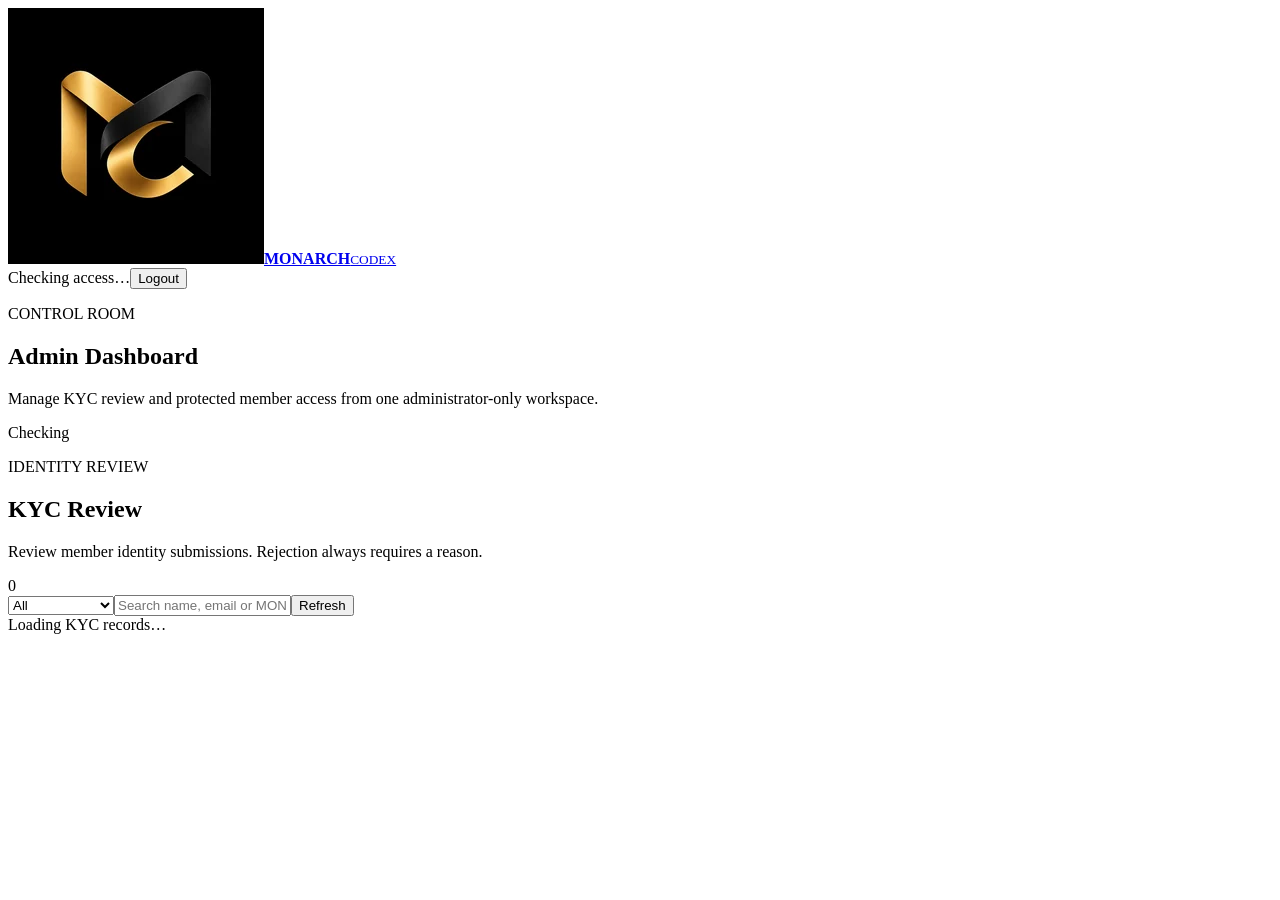
==== admin.html @ a0afd0a4 "Create dedicated administrator dashboard" ====
<!doctype html>
<html lang="en">
<head>
<meta charset="utf-8"><meta name="viewport" content="width=device-width,initial-scale=1">
<title>Admin Dashboard — MONARCH CODEX</title>
<link rel="preconnect" href="https://fonts.googleapis.com"><link rel="preconnect" href="https://fonts.gstatic.com" crossorigin>
<link href="https://fonts.googleapis.com/css2?family=Cinzel:wght@500;600;700&family=DM+Sans:wght@400;500;600;700&family=Playfair+Display:ital,wght@500;600&display=swap" rel="stylesheet">
<link rel="stylesheet" href="css/admin.css?v=20261008-1">
</head>
<body class="admin-page">
<header class="admin-header">
<a class="admin-brand" href="index.html"><img src="assets/monarch-mark.webp" alt="MONARCH CODEX"><span><b>MONARCH</b><small>CODEX</small></span></a>
<div class="admin-header-right"><span id="adminIdentity">Checking access…</span><button id="adminLogout">Logout</button></div>
</header>
<main class="admin-main">
<div id="adminMessage" class="admin-message" aria-live="polite"></div>
<section class="admin-hero"><div><p class="eyebrow">CONTROL ROOM</p><h1>Admin Dashboard</h1><p>Manage KYC review and protected member access from one administrator-only workspace.</p></div><span id="adminLevel" class="admin-level">Checking</span></section>

<section id="workspaceSwitcher" class="workspace-switcher" hidden>
<div><p class="eyebrow">ADMIN WORKSPACE</p><h2>Switch workspace</h2><p>Main administrators can move between Monarch Codex administration and Sovereign Desk administration.</p></div>
<div class="switch-buttons"><button class="workspace-btn active" data-workspace="monarch">MONARCH CODEX</button><button class="workspace-btn" data-workspace="sovereign">SOVEREIGN DESK</button></div>
</section>

<section id="kycWorkspace" class="admin-section">
<div class="section-top"><div><p class="eyebrow">IDENTITY REVIEW</p><h2>KYC Review</h2><p>Review member identity submissions. Rejection always requires a reason.</p></div><span id="kycCount" class="count-pill">0</span></div>
<div class="filters"><select id="kycStatus"><option value="all">All</option><option value="under_review">Under Review</option><option value="approved">Approved</option><option value="rejected">Rejected</option></select><input id="kycSearch" placeholder="Search name, email or MONARCH UID"><button id="kycRefresh">Refresh</button></div>
<div id="kycList" class="kyc-list"><div class="empty">Loading KYC records…</div></div>
</section>

<section id="sovereignWorkspace" class="admin-section" hidden>
<div class="section-top"><div><p class="eyebrow">SOVEREIGN DESK</p><h2>Sovereign Desk Admin</h2><p>This workspace is visible only to administrators with Sovereign Desk permission.</p></div><span class="count-pill">PROTECTED</span></div>
<div class="sovereign-placeholder"><h3>Sovereign Desk control room</h3><p>Signals, desk permissions and desk-specific administration will be placed here. Member accounts never receive this workspace.</p></div>
</section>
</main>
<script src="js/admin.js?v=20261008-1"></script>
</body></html>
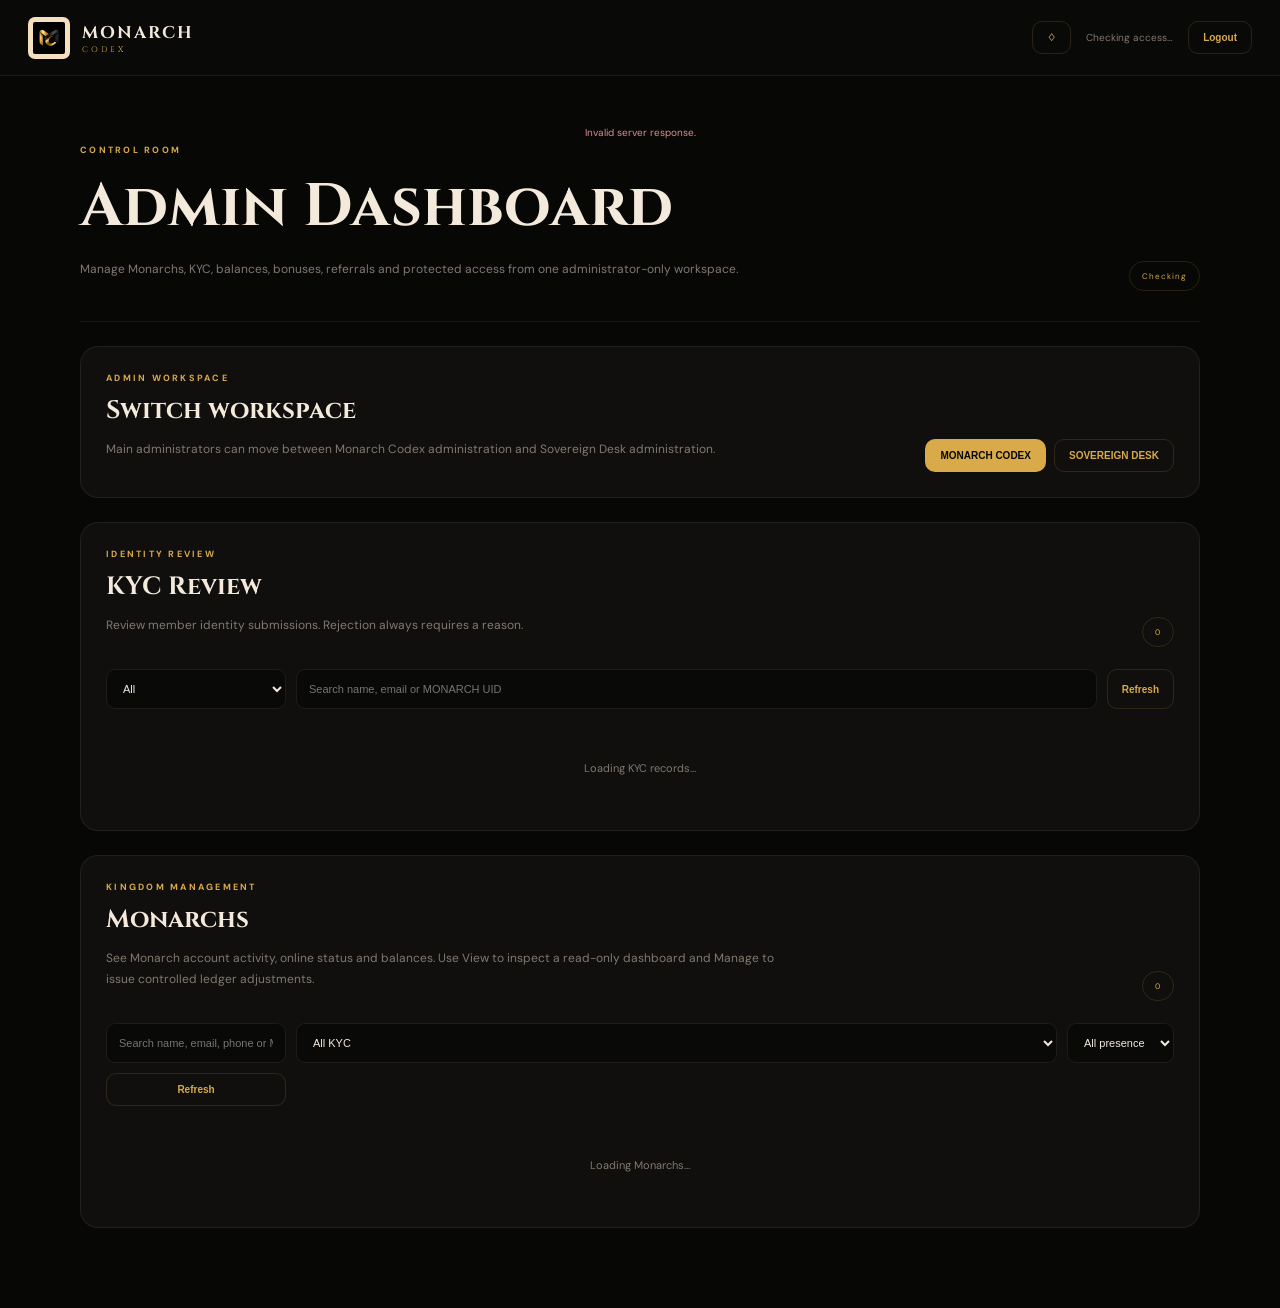
==== commit ce9d2a6b: "Expand admin dashboard with Monarch management and notifications" ====
--- a/admin.html
+++ b/admin.html
@@ -10,11 +10,11 @@
 <body class="admin-page">
 <header class="admin-header">
 <a class="admin-brand" href="index.html"><img src="assets/monarch-mark.webp" alt="MONARCH CODEX"><span><b>MONARCH</b><small>CODEX</small></span></a>
-<div class="admin-header-right"><span id="adminIdentity">Checking access…</span><button id="adminLogout">Logout</button></div>
+<div class="admin-header-right"><div class="admin-notification-wrap"><button id="adminNotificationButton" class="admin-notification-button" type="button" aria-label="Admin notifications" aria-expanded="false">♢<i id="adminNotificationCount" hidden>0</i></button><div id="adminNotificationPanel" class="admin-notification-panel" hidden><div class="notification-head"><strong>Admin notifications</strong><button id="adminNotificationReadAll" type="button">Mark all read</button></div><div id="adminNotificationList" class="notification-list"><div class="notification-empty">No notifications yet.</div></div></div></div><span id="adminIdentity">Checking access…</span><button id="adminLogout">Logout</button></div>
 </header>
 <main class="admin-main">
 <div id="adminMessage" class="admin-message" aria-live="polite"></div>
-<section class="admin-hero"><div><p class="eyebrow">CONTROL ROOM</p><h1>Admin Dashboard</h1><p>Manage KYC review and protected member access from one administrator-only workspace.</p></div><span id="adminLevel" class="admin-level">Checking</span></section>
+<section class="admin-hero"><div><p class="eyebrow">CONTROL ROOM</p><h1>Admin Dashboard</h1><p>Manage Monarchs, KYC, balances, bonuses, referrals and protected access from one administrator-only workspace.</p></div><span id="adminLevel" class="admin-level">Checking</span></section>
 
 <section id="workspaceSwitcher" class="workspace-switcher" hidden>
 <div><p class="eyebrow">ADMIN WORKSPACE</p><h2>Switch workspace</h2><p>Main administrators can move between Monarch Codex administration and Sovereign Desk administration.</p></div>
@@ -27,10 +27,30 @@
 <div id="kycList" class="kyc-list"><div class="empty">Loading KYC records…</div></div>
 </section>
 
+<section id="monarchWorkspace" class="admin-section">
+<div class="section-top"><div><p class="eyebrow">KINGDOM MANAGEMENT</p><h2>Monarchs</h2><p>See Monarch account activity, online status and balances. Use View to inspect a read-only dashboard and Manage to issue controlled ledger adjustments.</p></div><span id="monarchCount" class="count-pill">0</span></div>
+<div class="filters monarch-filters"><input id="monarchSearch" placeholder="Search name, email, phone or MONARCH UID"><select id="monarchKyc"><option value="all">All KYC</option><option value="not_submitted">Not Submitted</option><option value="under_review">Under Review</option><option value="approved">Approved</option><option value="rejected">Rejected</option></select><select id="monarchOnline"><option value="all">All presence</option><option value="online">Online</option><option value="offline">Offline</option></select><button id="monarchRefresh">Refresh</button></div>
+<div id="monarchList" class="monarch-list"><div class="empty">Loading Monarchs…</div></div>
+</section>
+
 <section id="sovereignWorkspace" class="admin-section" hidden>
 <div class="section-top"><div><p class="eyebrow">SOVEREIGN DESK</p><h2>Sovereign Desk Admin</h2><p>This workspace is visible only to administrators with Sovereign Desk permission.</p></div><span class="count-pill">PROTECTED</span></div>
-<div class="sovereign-placeholder"><h3>Sovereign Desk control room</h3><p>Signals, desk permissions and desk-specific administration will be placed here. Member accounts never receive this workspace.</p></div>
+<div class="sovereign-placeholder"><h3>Sovereign Desk control room</h3><p>Signals, desk permissions and desk-specific administration will be placed here. Monarch accounts never receive this workspace.</p></div>
 </section>
 </main>
-<script src="js/admin.js?v=20261008-1"></script>
+<div id="balanceModal" class="admin-modal" hidden>
+  <div class="admin-modal-card">
+    <button id="balanceModalClose" class="admin-modal-close" type="button">×</button>
+    <p class="eyebrow">LEDGER CONTROL</p><h2>Manage Monarch balance</h2><p id="balanceTarget" class="modal-target">Select a Monarch</p>
+    <form id="balanceForm">
+      <div class="modal-balance"><span>Current balance</span><strong id="balanceCurrent">$0.00</strong></div>
+      <label>Action<select name="direction"><option value="credit">Increase / Credit</option><option value="debit">Reduce / Debit</option></select></label>
+      <label>Type<select name="category"><option value="balance">Balance adjustment</option><option value="profit">Profit</option><option value="bonus">Bonus</option><option value="refund">Refund</option><option value="fee">Fee</option></select></label>
+      <label>Amount (USD)<input name="amount" type="number" min="0.01" step="0.01" required placeholder="0.00"></label>
+      <label>Description <small>(optional)</small><textarea name="description" rows="3" placeholder="Reason or note for this ledger entry"></textarea></label>
+      <button class="approve modal-submit" type="submit">Apply ledger entry</button>
+    </form>
+  </div>
+</div>
+<script src="js/admin.js?v=20261008-2"></script>
 </body></html>
--- a/css/admin.css
+++ b/css/admin.css
@@ -0,0 +1 @@
+:root{--g:#d8aa4a;--c:#f4eadc;--m:#82796e;--b:#070706;--p:#100f0d}*{box-sizing:border-box}body{margin:0;background:var(--b);color:var(--c);font-family:"DM Sans",sans-serif}.admin-header{height:76px;padding:0 28px;display:flex;align-items:center;justify-content:space-between;border-bottom:1px solid #ffffff12;background:#090908;position:sticky;top:0;z-index:5}.admin-brand{display:flex;align-items:center;gap:12px;text-decoration:none;color:var(--c)}.admin-brand img{width:42px;height:42px;padding:5px;object-fit:contain;background:#f4dfbf;border-radius:7px}.admin-brand b,.admin-brand small{display:block;font-family:Cinzel,serif;letter-spacing:.12em}.admin-brand b{font-size:17px}.admin-brand small{font-size:8px;color:var(--g);letter-spacing:.38em}.admin-header-right{display:flex;gap:15px;align-items:center;color:var(--m);font-size:10px}.admin-header-right button,.filters button,.switch-buttons button{border:1px solid #d8aa4a29;background:transparent;color:var(--g);border-radius:10px;padding:10px 14px;font-weight:700;font-size:10px}.admin-main{width:min(1120px,calc(100% - 36px));margin:auto;padding:50px 0 80px}.eyebrow{font-size:9px;letter-spacing:.25em;color:var(--g);font-weight:700;margin:0 0 10px}.admin-hero,.section-top,.workspace-switcher{display:flex;justify-content:space-between;align-items:end;gap:20px}.admin-hero{padding-bottom:30px;border-bottom:1px solid #ffffff12}.admin-hero h1{font-family:Cinzel,serif;font-size:clamp(35px,6vw,60px);margin:0 0 12px}.admin-hero p:not(.eyebrow),.section-top p:not(.eyebrow),.workspace-switcher p:not(.eyebrow){color:var(--m);font-size:12px;line-height:1.7;max-width:680px}.admin-level,.count-pill{border:1px solid #d8aa4a29;color:var(--g);padding:9px 12px;border-radius:999px;font-size:8px;letter-spacing:.12em}.admin-section,.workspace-switcher{margin-top:24px;border:1px solid #ffffff12;border-radius:18px;background:var(--p);padding:25px}.section-top h2,.workspace-switcher h2{font-family:Cinzel,serif;margin:0 0 8px;font-size:25px}.filters{display:grid;grid-template-columns:180px 1fr auto;gap:10px;margin:22px 0}.filters input,.filters select{border:1px solid #ffffff14;background:#090908;color:var(--c);border-radius:9px;padding:12px;font-size:11px}.kyc-list{display:grid;gap:12px}.kyc-item{border:1px solid #ffffff12;border-radius:14px;padding:18px;background:#0b0b09}.kyc-item-top{display:flex;justify-content:space-between;gap:15px}.kyc-item h3{font-family:Cinzel,serif;font-size:16px;margin:0 0 5px}.kyc-meta{color:#746c61;font-size:9px;line-height:1.7}.kyc-status{font-size:8px;padding:7px 9px;border:1px solid #d8aa4a29;border-radius:999px;color:var(--g)}.kyc-data{display:grid;grid-template-columns:repeat(3,1fr);gap:1px;margin-top:14px;background:#ffffff0d}.kyc-data div{background:#0f0e0c;padding:12px}.kyc-data span{display:block;color:#625b53;font-size:7px;text-transform:uppercase;letter-spacing:.12em;margin-bottom:5px}.kyc-data strong{font-size:10px;word-break:break-word}.kyc-actions{display:flex;gap:8px;margin-top:14px}.approve,.reject{border-radius:8px;padding:10px 13px;font-weight:700;font-size:9px}.approve{background:var(--g);border:1px solid var(--g)}.reject{background:transparent;border:1px solid #dc6e6e4d;color:#dd8989}.empty{padding:30px;text-align:center;color:var(--m);font-size:11px}.switch-buttons{display:flex;gap:8px}.workspace-btn.active{background:var(--g);color:#080706}.sovereign-placeholder{padding:30px;border:1px dashed #d8aa4a33;border-radius:14px;margin-top:20px}.sovereign-placeholder p{color:var(--m);font-size:11px;line-height:1.7}.admin-message{min-height:18px;text-align:center;color:var(--g);font-size:10px}.admin-message.error{color:#df8c8c}.admin-message.success{color:#b9df8d}@media(max-width:700px){.admin-header{padding:0 15px}.admin-header-right span{display:none}.admin-main{width:calc(100% - 24px);padding:35px 0}.admin-hero,.workspace-switcher,.section-top{align-items:flex-start;flex-direction:column}.filters{grid-template-columns:1fr}.kyc-data{grid-template-columns:1fr}.kyc-item-top{flex-direction:column}.switch-buttons{width:100%;flex-direction:column}.switch-buttons button{width:100%}}
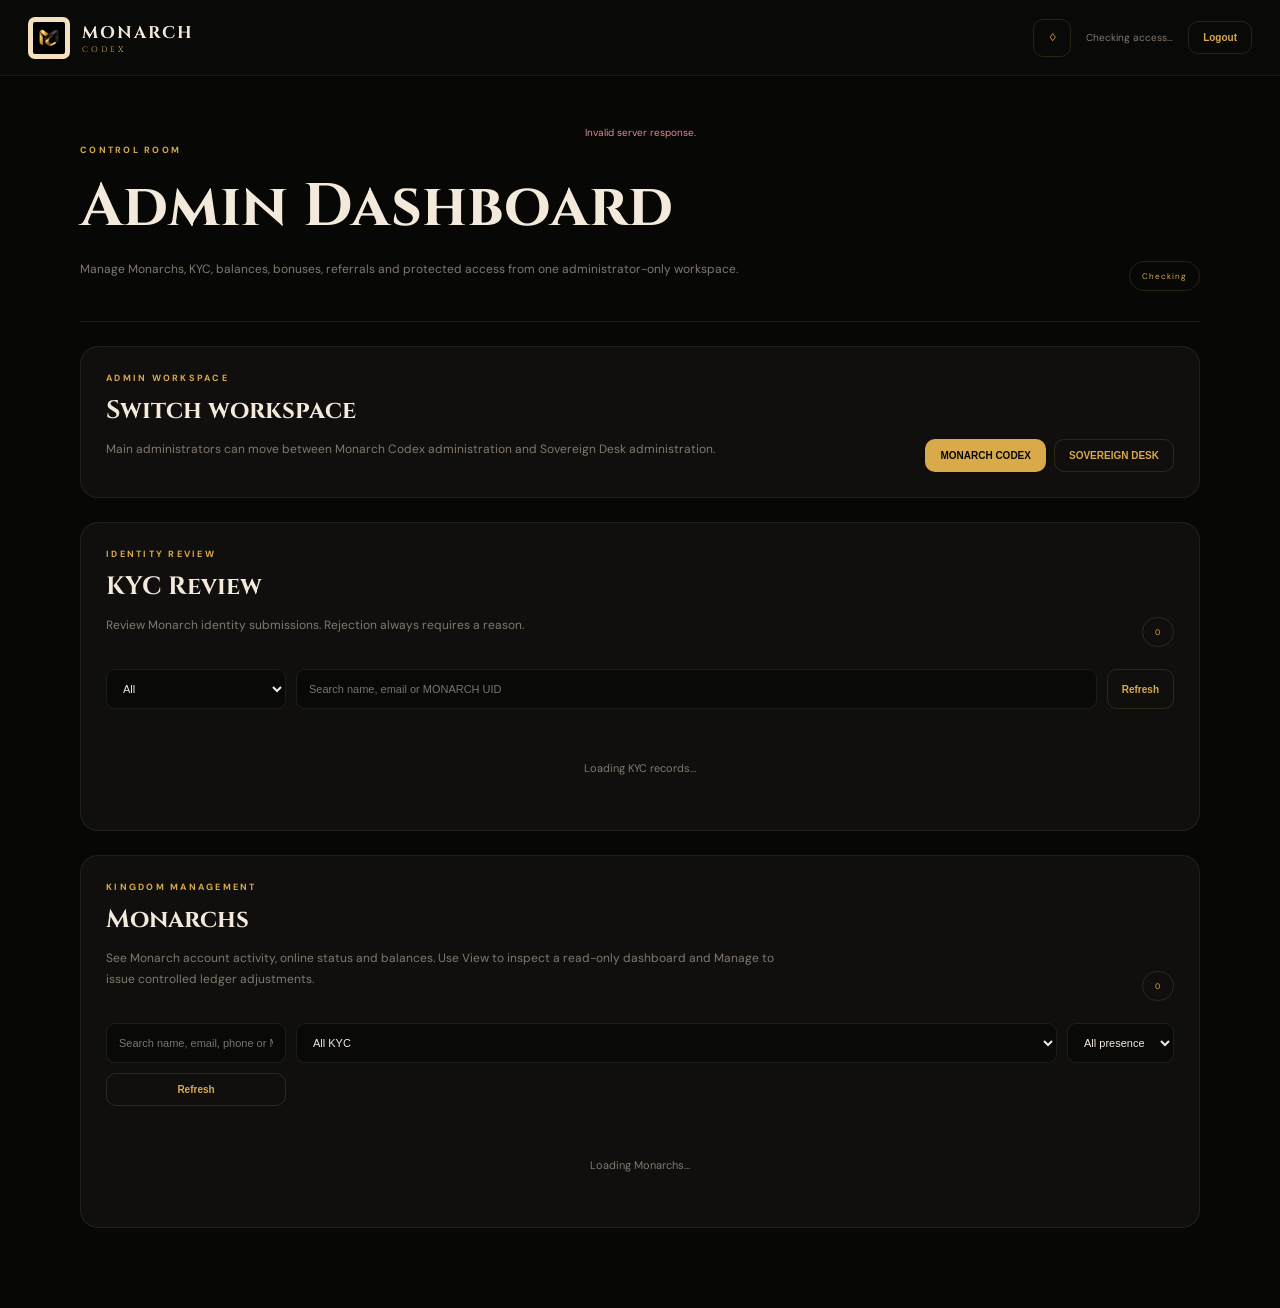
==== commit 7664ce40: "Use Monarch terminology across dashboards" ====
--- a/admin.html
+++ b/admin.html
@@ -22,7 +22,7 @@
 </section>
 
 <section id="kycWorkspace" class="admin-section">
-<div class="section-top"><div><p class="eyebrow">IDENTITY REVIEW</p><h2>KYC Review</h2><p>Review member identity submissions. Rejection always requires a reason.</p></div><span id="kycCount" class="count-pill">0</span></div>
+<div class="section-top"><div><p class="eyebrow">IDENTITY REVIEW</p><h2>KYC Review</h2><p>Review Monarch identity submissions. Rejection always requires a reason.</p></div><span id="kycCount" class="count-pill">0</span></div>
 <div class="filters"><select id="kycStatus"><option value="all">All</option><option value="under_review">Under Review</option><option value="approved">Approved</option><option value="rejected">Rejected</option></select><input id="kycSearch" placeholder="Search name, email or MONARCH UID"><button id="kycRefresh">Refresh</button></div>
 <div id="kycList" class="kyc-list"><div class="empty">Loading KYC records…</div></div>
 </section>
--- a/css/admin.css
+++ b/css/admin.css
@@ -1 +1,9 @@
-:root{--g:#d8aa4a;--c:#f4eadc;--m:#82796e;--b:#070706;--p:#100f0d}*{box-sizing:border-box}body{margin:0;background:var(--b);color:var(--c);font-family:"DM Sans",sans-serif}.admin-header{height:76px;padding:0 28px;display:flex;align-items:center;justify-content:space-between;border-bottom:1px solid #ffffff12;background:#090908;position:sticky;top:0;z-index:5}.admin-brand{display:flex;align-items:center;gap:12px;text-decoration:none;color:var(--c)}.admin-brand img{width:42px;height:42px;padding:5px;object-fit:contain;background:#f4dfbf;border-radius:7px}.admin-brand b,.admin-brand small{display:block;font-family:Cinzel,serif;letter-spacing:.12em}.admin-brand b{font-size:17px}.admin-brand small{font-size:8px;color:var(--g);letter-spacing:.38em}.admin-header-right{display:flex;gap:15px;align-items:center;color:var(--m);font-size:10px}.admin-header-right button,.filters button,.switch-buttons button{border:1px solid #d8aa4a29;background:transparent;color:var(--g);border-radius:10px;padding:10px 14px;font-weight:700;font-size:10px}.admin-main{width:min(1120px,calc(100% - 36px));margin:auto;padding:50px 0 80px}.eyebrow{font-size:9px;letter-spacing:.25em;color:var(--g);font-weight:700;margin:0 0 10px}.admin-hero,.section-top,.workspace-switcher{display:flex;justify-content:space-between;align-items:end;gap:20px}.admin-hero{padding-bottom:30px;border-bottom:1px solid #ffffff12}.admin-hero h1{font-family:Cinzel,serif;font-size:clamp(35px,6vw,60px);margin:0 0 12px}.admin-hero p:not(.eyebrow),.section-top p:not(.eyebrow),.workspace-switcher p:not(.eyebrow){color:var(--m);font-size:12px;line-height:1.7;max-width:680px}.admin-level,.count-pill{border:1px solid #d8aa4a29;color:var(--g);padding:9px 12px;border-radius:999px;font-size:8px;letter-spacing:.12em}.admin-section,.workspace-switcher{margin-top:24px;border:1px solid #ffffff12;border-radius:18px;background:var(--p);padding:25px}.section-top h2,.workspace-switcher h2{font-family:Cinzel,serif;margin:0 0 8px;font-size:25px}.filters{display:grid;grid-template-columns:180px 1fr auto;gap:10px;margin:22px 0}.filters input,.filters select{border:1px solid #ffffff14;background:#090908;color:var(--c);border-radius:9px;padding:12px;font-size:11px}.kyc-list{display:grid;gap:12px}.kyc-item{border:1px solid #ffffff12;border-radius:14px;padding:18px;background:#0b0b09}.kyc-item-top{display:flex;justify-content:space-between;gap:15px}.kyc-item h3{font-family:Cinzel,serif;font-size:16px;margin:0 0 5px}.kyc-meta{color:#746c61;font-size:9px;line-height:1.7}.kyc-status{font-size:8px;padding:7px 9px;border:1px solid #d8aa4a29;border-radius:999px;color:var(--g)}.kyc-data{display:grid;grid-template-columns:repeat(3,1fr);gap:1px;margin-top:14px;background:#ffffff0d}.kyc-data div{background:#0f0e0c;padding:12px}.kyc-data span{display:block;color:#625b53;font-size:7px;text-transform:uppercase;letter-spacing:.12em;margin-bottom:5px}.kyc-data strong{font-size:10px;word-break:break-word}.kyc-actions{display:flex;gap:8px;margin-top:14px}.approve,.reject{border-radius:8px;padding:10px 13px;font-weight:700;font-size:9px}.approve{background:var(--g);border:1px solid var(--g)}.reject{background:transparent;border:1px solid #dc6e6e4d;color:#dd8989}.empty{padding:30px;text-align:center;color:var(--m);font-size:11px}.switch-buttons{display:flex;gap:8px}.workspace-btn.active{background:var(--g);color:#080706}.sovereign-placeholder{padding:30px;border:1px dashed #d8aa4a33;border-radius:14px;margin-top:20px}.sovereign-placeholder p{color:var(--m);font-size:11px;line-height:1.7}.admin-message{min-height:18px;text-align:center;color:var(--g);font-size:10px}.admin-message.error{color:#df8c8c}.admin-message.success{color:#b9df8d}@media(max-width:700px){.admin-header{padding:0 15px}.admin-header-right span{display:none}.admin-main{width:calc(100% - 24px);padding:35px 0}.admin-hero,.workspace-switcher,.section-top{align-items:flex-start;flex-direction:column}.filters{grid-template-columns:1fr}.kyc-data{grid-template-columns:1fr}.kyc-item-top{flex-direction:column}.switch-buttons{width:100%;flex-direction:column}.switch-buttons button{width:100%}}+:root{--g:#d8aa4a;--c:#f4eadc;--m:#82796e;--b:#070706;--p:#100f0d}*{box-sizing:border-box}body{margin:0;background:var(--b);color:var(--c);font-family:"DM Sans",sans-serif}.admin-header{height:76px;padding:0 28px;display:flex;align-items:center;justify-content:space-between;border-bottom:1px solid #ffffff12;background:#090908;position:sticky;top:0;z-index:5}.admin-brand{display:flex;align-items:center;gap:12px;text-decoration:none;color:var(--c)}.admin-brand img{width:42px;height:42px;padding:5px;object-fit:contain;background:#f4dfbf;border-radius:7px}.admin-brand b,.admin-brand small{display:block;font-family:Cinzel,serif;letter-spacing:.12em}.admin-brand b{font-size:17px}.admin-brand small{font-size:8px;color:var(--g);letter-spacing:.38em}.admin-header-right{display:flex;gap:15px;align-items:center;color:var(--m);font-size:10px}.admin-header-right button,.filters button,.switch-buttons button{border:1px solid #d8aa4a29;background:transparent;color:var(--g);border-radius:10px;padding:10px 14px;font-weight:700;font-size:10px}.admin-main{width:min(1120px,calc(100% - 36px));margin:auto;padding:50px 0 80px}.eyebrow{font-size:9px;letter-spacing:.25em;color:var(--g);font-weight:700;margin:0 0 10px}.admin-hero,.section-top,.workspace-switcher{display:flex;justify-content:space-between;align-items:end;gap:20px}.admin-hero{padding-bottom:30px;border-bottom:1px solid #ffffff12}.admin-hero h1{font-family:Cinzel,serif;font-size:clamp(35px,6vw,60px);margin:0 0 12px}.admin-hero p:not(.eyebrow),.section-top p:not(.eyebrow),.workspace-switcher p:not(.eyebrow){color:var(--m);font-size:12px;line-height:1.7;max-width:680px}.admin-level,.count-pill{border:1px solid #d8aa4a29;color:var(--g);padding:9px 12px;border-radius:999px;font-size:8px;letter-spacing:.12em}.admin-section,.workspace-switcher{margin-top:24px;border:1px solid #ffffff12;border-radius:18px;background:var(--p);padding:25px}.section-top h2,.workspace-switcher h2{font-family:Cinzel,serif;margin:0 0 8px;font-size:25px}.filters{display:grid;grid-template-columns:180px 1fr auto;gap:10px;margin:22px 0}.filters input,.filters select{border:1px solid #ffffff14;background:#090908;color:var(--c);border-radius:9px;padding:12px;font-size:11px}.kyc-list{display:grid;gap:12px}.kyc-item{border:1px solid #ffffff12;border-radius:14px;padding:18px;background:#0b0b09}.kyc-item-top{display:flex;justify-content:space-between;gap:15px}.kyc-item h3{font-family:Cinzel,serif;font-size:16px;margin:0 0 5px}.kyc-meta{color:#746c61;font-size:9px;line-height:1.7}.kyc-status{font-size:8px;padding:7px 9px;border:1px solid #d8aa4a29;border-radius:999px;color:var(--g)}.kyc-data{display:grid;grid-template-columns:repeat(3,1fr);gap:1px;margin-top:14px;background:#ffffff0d}.kyc-data div{background:#0f0e0c;padding:12px}.kyc-data span{display:block;color:#625b53;font-size:7px;text-transform:uppercase;letter-spacing:.12em;margin-bottom:5px}.kyc-data strong{font-size:10px;word-break:break-word}.kyc-actions{display:flex;gap:8px;margin-top:14px}.approve,.reject{border-radius:8px;padding:10px 13px;font-weight:700;font-size:9px}.approve{background:var(--g);border:1px solid var(--g)}.reject{background:transparent;border:1px solid #dc6e6e4d;color:#dd8989}.empty{padding:30px;text-align:center;color:var(--m);font-size:11px}.switch-buttons{display:flex;gap:8px}.workspace-btn.active{background:var(--g);color:#080706}.sovereign-placeholder{padding:30px;border:1px dashed #d8aa4a33;border-radius:14px;margin-top:20px}.sovereign-placeholder p{color:var(--m);font-size:11px;line-height:1.7}.admin-message{min-height:18px;text-align:center;color:var(--g);font-size:10px}.admin-message.error{color:#df8c8c}.admin-message.success{color:#b9df8d}@media(max-width:700px){.admin-header{padding:0 15px}.admin-header-right span{display:none}.admin-main{width:calc(100% - 24px);padding:35px 0}.admin-hero,.workspace-switcher,.section-top{align-items:flex-start;flex-direction:column}.filters{grid-template-columns:1fr}.kyc-data{grid-template-columns:1fr}.kyc-item-top{flex-direction:column}.switch-buttons{width:100%;flex-direction:column}.switch-buttons button{width:100%}}
+.admin-notification-wrap{position:relative}.admin-notification-button{position:relative;width:38px;height:38px;border:1px solid #d8aa4a29;border-radius:10px;background:#100f0d;color:var(--g);cursor:pointer;font-size:18px}.admin-notification-button i{position:absolute;right:-4px;top:-4px;min-width:15px;height:15px;padding:0 4px;border-radius:999px;background:var(--g);color:#080706;font:800 8px/15px "DM Sans",sans-serif;font-style:normal}.admin-notification-panel{position:absolute;right:0;top:47px;width:min(370px,calc(100vw - 30px));border:1px solid #d8aa4a33;border-radius:14px;background:#0d0c0a;box-shadow:0 20px 60px #0008;overflow:hidden;z-index:20}.notification-head{display:flex;align-items:center;justify-content:space-between;padding:13px 15px;border-bottom:1px solid #ffffff0d}.notification-head strong{font:600 11px Cinzel,serif}.notification-head button{border:0;background:transparent;color:var(--g);font-size:8px;font-weight:700;cursor:pointer}.notification-list{max-height:360px;overflow:auto}.notification-item{display:block;width:100%;border:0;border-bottom:1px solid #ffffff08;background:transparent;color:var(--c);text-align:left;padding:12px 14px;cursor:pointer}.notification-item.unread{background:#d8aa4a0b}.notification-item b,.notification-item small,.notification-item em{display:block}.notification-item b{font-size:10px;margin-bottom:4px}.notification-item small{color:#92897d;font-size:9px;line-height:1.5}.notification-item em{color:#5e574f;font-size:7px;font-style:normal;margin-top:5px}.notification-empty{padding:24px;text-align:center;color:#6f675d;font-size:10px}
+
+.monarch-list{display:grid;gap:12px}.monarch-item{border:1px solid #ffffff10;border-radius:14px;padding:17px;background:#0b0b09}.monarch-main{display:flex;justify-content:space-between;align-items:center;gap:15px}.monarch-identity{display:flex;align-items:center;gap:10px}.monarch-identity h3{font-family:Cinzel,serif;font-size:15px;margin:0 0 4px}.monarch-identity p{margin:0;color:#71695f;font-size:9px}.presence-dot{width:9px;height:9px;border-radius:50%;background:#655f57}.presence-dot.online{background:#79bd7a;box-shadow:0 0 10px #79bd7a66}.presence-label{font-size:8px;text-transform:uppercase;letter-spacing:.1em;color:#6d665d}.presence-label.online{color:#9fcf8d}.monarch-metrics{display:grid;grid-template-columns:repeat(4,1fr);gap:1px;background:#ffffff0b;margin-top:14px}.monarch-metrics div{background:#0f0e0c;padding:12px}.monarch-metrics span{display:block;color:#625b53;font-size:7px;text-transform:uppercase;letter-spacing:.1em;margin-bottom:5px}.monarch-metrics strong{font-size:10px}.monarch-actions{display:flex;gap:8px;margin-top:13px}.monarch-actions button{border-radius:8px;padding:9px 12px;font-size:8px;font-weight:700;cursor:pointer}.view-monarch{border:1px solid #d8aa4a33;background:transparent;color:var(--g)}.manage-monarch{border:1px solid var(--g)}
+
+.admin-modal{position:fixed;inset:0;background:#000b;display:grid;place-items:center;padding:18px;z-index:100}.admin-modal[hidden]{display:none}.admin-modal-card{position:relative;width:min(470px,100%);max-height:90vh;overflow:auto;border:1px solid #d8aa4a33;border-radius:18px;background:#100f0d;padding:25px;box-shadow:0 30px 100px #000}.admin-modal-close{position:absolute;right:14px;top:12px;width:30px;height:30px;border:1px solid #ffffff12;border-radius:50%;background:transparent;color:#c9c0b4;font-size:19px;cursor:pointer}.admin-modal-card h2{font-family:Cinzel,serif;margin:0 0 5px}.modal-target{color:var(--m);font-size:10px;margin:0 0 18px}.modal-balance{display:flex;justify-content:space-between;align-items:center;padding:13px;border:1px solid #d8aa4a1f;border-radius:10px;background:#0b0b09;margin-bottom:14px}.modal-balance span{font-size:8px;color:#756d64;text-transform:uppercase}.modal-balance strong{color:var(--g);font-size:17px}.admin-modal-card label{display:grid;gap:7px;margin-top:12px;color:#9d958a;font-size:9px;font-weight:700}.admin-modal-card label small{font-weight:400;color:#625b52}.admin-modal-card input,.admin-modal-card select,.admin-modal-card textarea{box-sizing:border-box;width:100%;border:1px solid #ffffff12;border-radius:9px;background:#090908;color:var(--c);padding:11px;font:500 11px "DM Sans",sans-serif}.modal-submit{width:100%;margin-top:16px;cursor:pointer}.modal-submit:disabled{opacity:.55}.modal-open{overflow:hidden}
+
+@media(max-width:700px){.admin-notification-panel{position:fixed;right:12px;top:66px}.monarch-metrics{grid-template-columns:repeat(2,1fr)}.monarch-main{align-items:flex-start}.monarch-actions{flex-direction:column}.monarch-actions button{width:100%}}
+.admin-back{color:#d8aa4a;text-decoration:none;font-size:9px}.presence-online{color:#9fcf8d!important}.presence-offline{color:#746c62!important}.view-metrics{margin-top:18px}.ledger-list,.access-list{display:grid;gap:8px}.ledger-row,.access-row{display:flex;justify-content:space-between;align-items:center;gap:15px;padding:13px 14px;border:1px solid #ffffff0d;border-radius:11px;background:#0b0b09}.ledger-row strong,.access-row strong{display:block;font-size:10px;text-transform:capitalize}.ledger-row span,.access-row span{display:block;color:#6f675e;font-size:8px;margin-top:4px}.ledger-row b{font-size:11px}.ledger-row b.credit{color:#9fcf8d}.ledger-row b.debit{color:#df8c8c}
